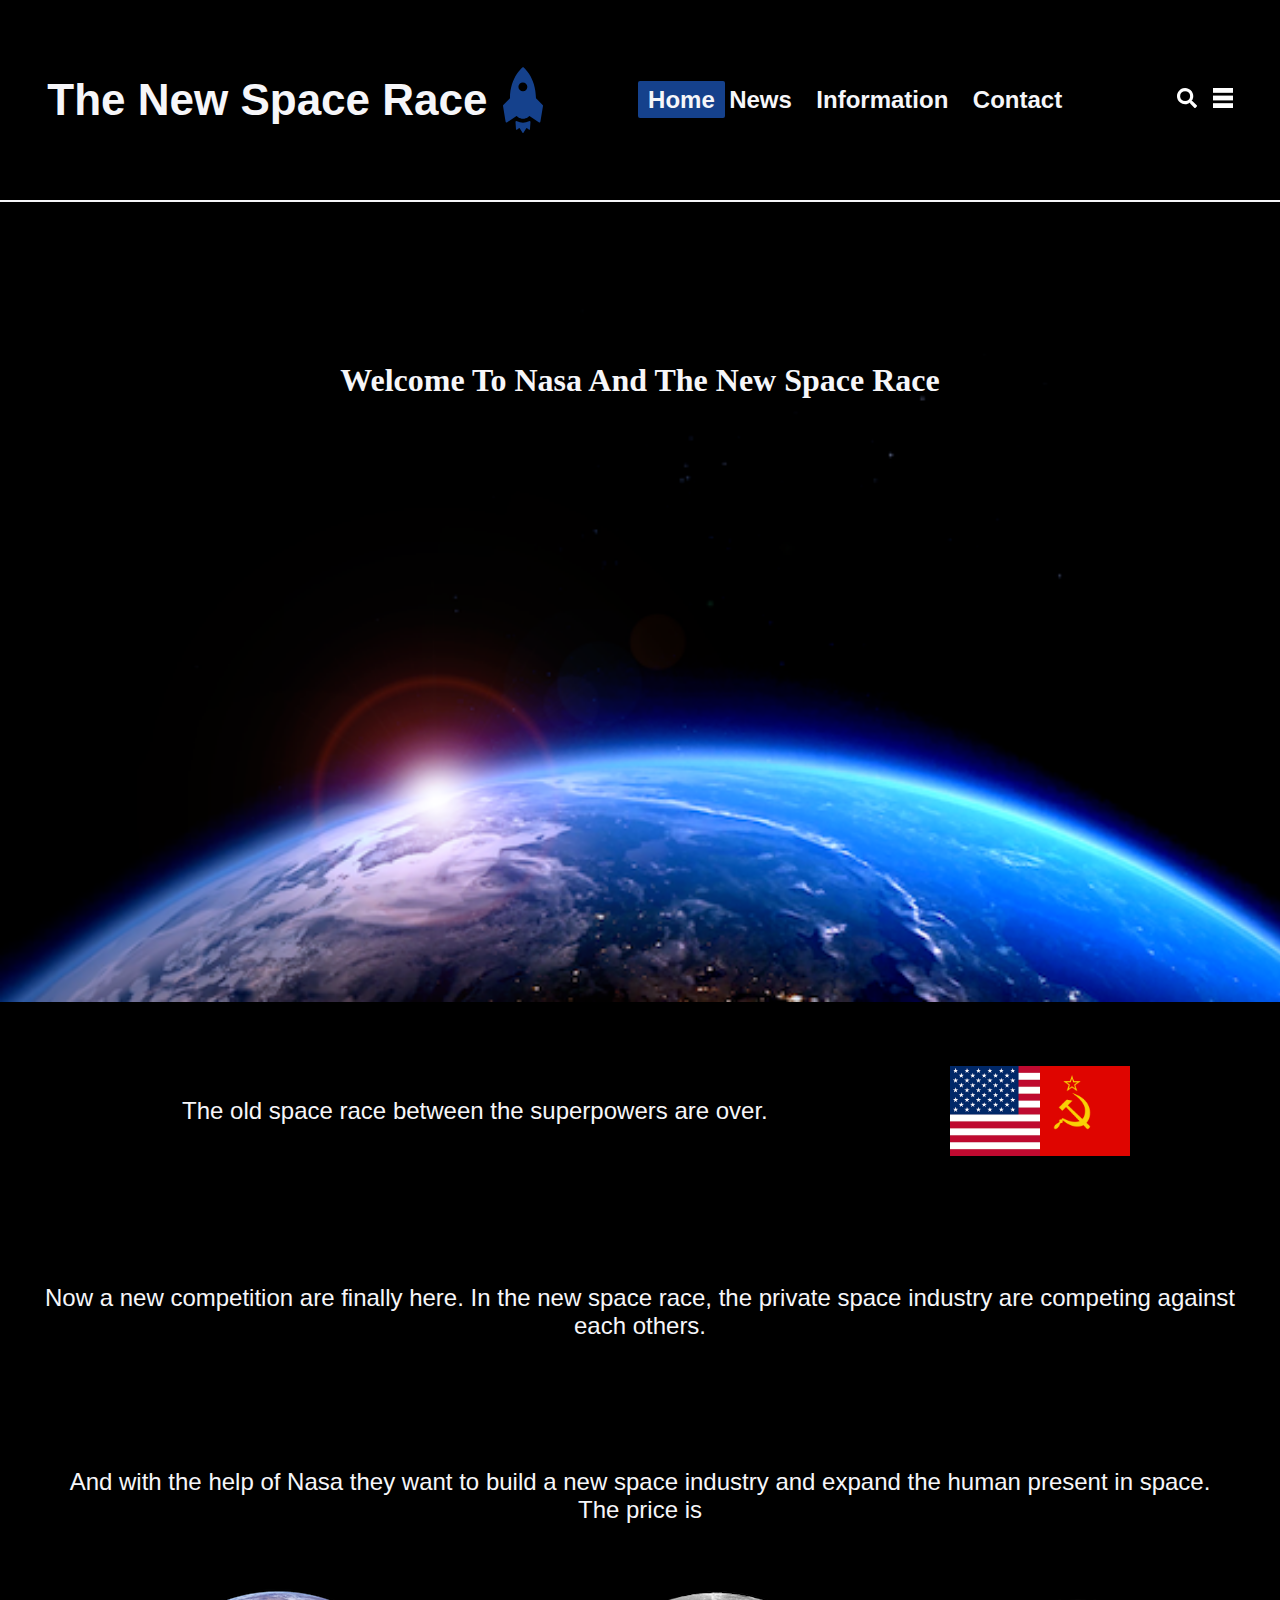
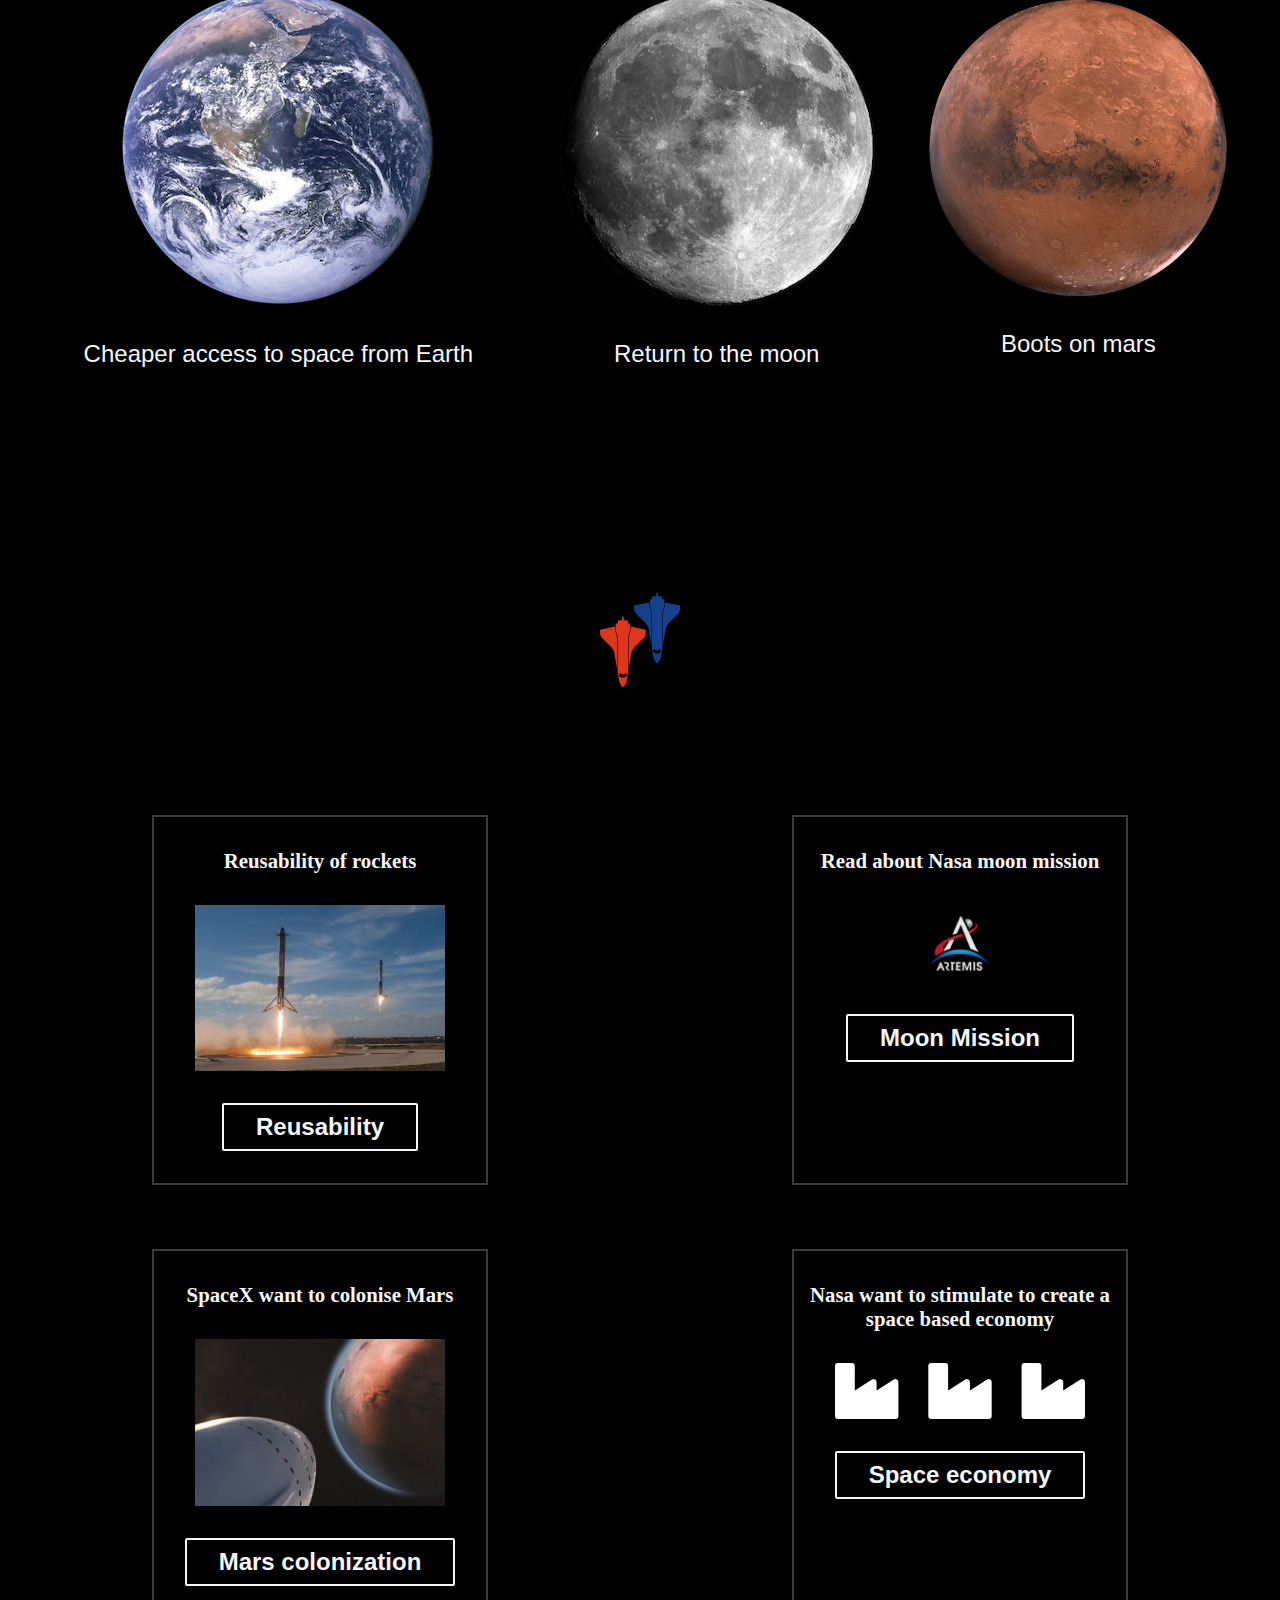
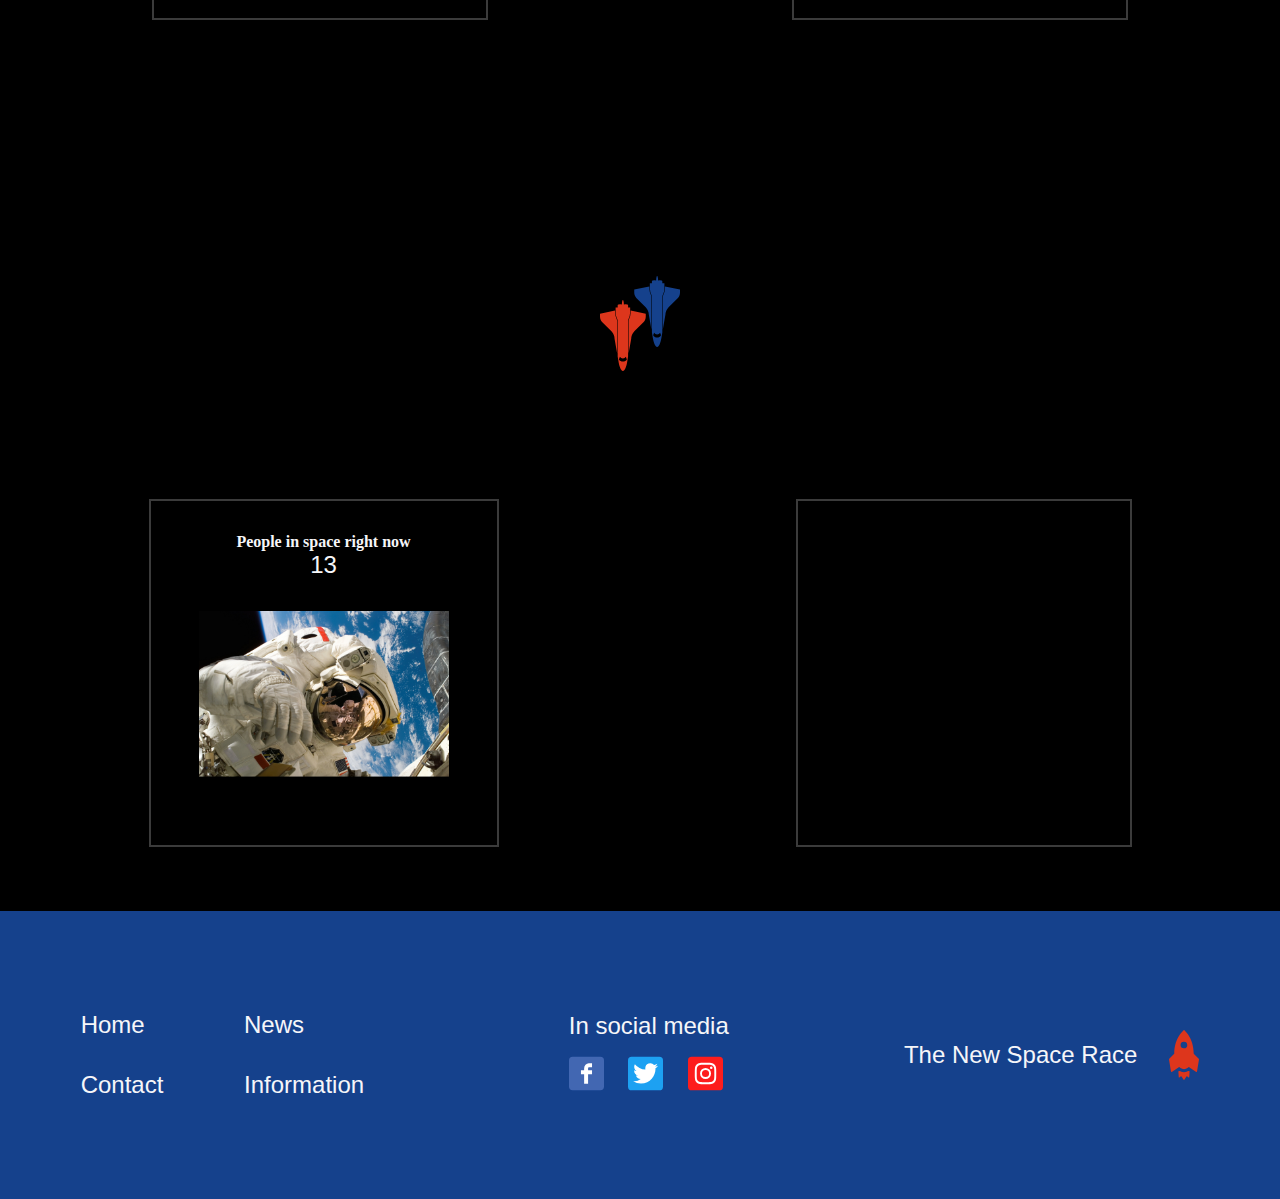
==== index.html @ 61a84a4c "First commit" ====
<!DOCTYPE html>
<html lang="en" id="indexPage-html">
<head>
  <meta charset="UTF-8">
  <meta http-equiv="X-UA-Compatible" content="IE=7">
  <meta name="viewport" content="width=device-width, initial-scale=1.0">
  <meta name="description" content="Nasa the new space race micro site homepage. Information about private space industry
  and Nasa space plans for the moon, mars and the exploration of jupiter, saturn and the rest of our solar system">
  <title>Nasa and the new space race home page, where you can explorer the home page</title>
  <link rel="stylesheet" href="styles/style.css">
</head>
  <body>
    <div class="body__pageWrapper">
      <header class="header__indexPage flexOnContainer">
        <section class="header__logoContainer">
          <a href="index.html" class="logoFontStyle">The New Space Race</a>
          <img src="assets/logo-rocket-blue.svg" alt="The New Space Race rocket ship logo">
        </section>
        <nav>
          <a href="index.html">Home</a>
          <a href="news.html">News</a>
          <a href="information.html">Information</a>
          <a href="contact-us.html">Contact</a>
        </nav>
        <section class="headerSearchContainer">
          <img src="/assets/search-glass-white.svg" class="searchContainer__image"
            alt="Search glass symbol showing where you can search on page"><input type="checkbox"
            class="searchContainer__checkbox"><img src="/assets/menu-icon-white.svg"
            alt="Hamburger menu icon to press down to search">
        </section>
      </header>
      <main>
        <section class="main__nasaIntroductionContainer">
          <h1>Welcome To Nasa And The New Space Race</h1>
        </section>
        <section class="main__textInformationContainer">
          <div> 
            <p>The old space race between the superpowers are over.</p>
            <img class="superPowers--flag" src="assets/super-powers.png" alt="Flags of Usa and Soviet union">
          </div>
          <p class="main__textInformationContainer--secondParagraph">Now a new competition are finally here. In the new space race, the private space
          industry are competing against each others.</p>
          <p>And with the help of Nasa they want to build a new space industry and expand the
          human present in space.</p>
          <p class="main__textInformationContainer--thirdParagraph">The price is</p>
          <div class="main__textInformationContainer--planetImagesContainer">
            <div class="flexColumn"> 
              <img src="assets/earth.png" alt="Earth from space">
              <p>Cheaper access to space from Earth</p>
            </div>
            <div class="flexColumn">
              <img src="assets/moon.png" alt="Moon from space">
              <p>Return to the moon</p>
            </div>
            <div class="flexColumn">
              <img src="assets/mars.png" alt="Mars from space">
              <p>Boots on mars</p>
            </div>
          </div>
        </section>
        <section class="main__pageLinksContainer">
          <img class="spaceRocketShip" src="/assets/rocket-ships.svg" alt="Two rocket ships with the shape of the space shuttle, one in red and one in blue">
          <section> 
            <section class="main__pageLinksContainer--linkFlexContainer"> 
              <div>
                <h2>Reusability of rockets</h2>
                <img src="/assets/reusability.jpg" alt="Two spaceX rockets landing on the ground after being used for a rocket launch">
                <a href="information.html">Reusability</a>
              </div>
              <div>
                <h2>Read about Nasa moon mission</h2>
                <img src="/assets/artemis-logo.png" alt="Artemis logo from nasa">
                <a href="information.html">Moon Mission</a>
              </div>
            </section>
            <section class="main__pageLinksContainer--linkFlexContainer"> 
              <div>
                <h2>SpaceX want to colonise Mars</h2>
                <img src="/assets/mars-mission.jpg" alt="SpaceX starship right before entering mars">
                <a href="information.html">Mars colonization</a>
              </div>
              <div>
                <h3>Nasa want to stimulate to create a space based economy</h3>
                <img src="/assets/space-economy.svg" alt="Outline of a factory icon in white">
                <a href="information.html">Space economy</a>
              </div>
            </section>
          </section>
        </section>
        <section class="main__peopleInSpaceAndAstronomyImageContainer">
          <img class="spaceRocketShip" src="assets/rocket-ships.svg" alt="Two rocket ships with the shape of the space shuttle, one in red and one in blue">
          <section class="main__peopleInSpaceAndAstronomyImageContainer--flexContainer">
            <div>
              <h4>People in space right now</h4>
              <p>13</p>
              <img src="assets/astronaut-in-space.png" alt="Astronaut floating in space outside spaceship">
            </div>
            <div class="astronomyImageContainer">
            </div>
          </section>
        </section>
      </main>
      <footer>
        <section class="footerPageNavigationContainer" id="footerPageNavigationContainerMobileStyling"> 
          <a href="index.html" class="flexOneColumn">Home</a>
          <a href="news.html" class="flexOneColumn">News</a>
          <a href="contact-us.html" class="flexOneColumn paddingTop">Contact</a>
          <a href="information.html" class="flexOneColumn paddingTop">Information</a>
        </section>
        <section class="footerSocialMediaContainer" id="footerSocialMediaMobileStyling">
          <h4>In social media</h4>
          <div>
            <a href="https://www.facebook.com/"><img src="/assets/facebook-symbol.svg" alt="The facebook social media logo"></a>
            <a href="https://twitter.com/"><img src="/assets/twitter-symbol.svg" alt="The twitter social media logo"></a>
            <a href="https://www.instagram.com/"><img src="/assets/instagram-symbol.svg" alt="The instagram social media logo"></a>
          </div>
        </section>
        <section class="footerLogoContainer" id="footerLogoMobileStyling">
          <h4 class="footerLogoContainer__heading logoFontStyle"><a href="index.html">The New Space Race</a></h4>
          <img class="footer--logoImageSize" src="assets/logo-rocket-red.svg" alt="The New Space Race rocket ship logo">
        </section>
      </footer>
    </div>
    <script src="/scripts/index.js"></script>
  </body>
</html>
---- styles/style.css ----
/*By Alexander Hardeland
 *
 * Project Exam first Year*/
* {
  border: 0;
  margin: 0;
  padding: 0;
}

:root {
  font-size: 16px;
  --lightGray: #ADADAD;
  --header-border-color: #707070;
  --black: #000;
  --red: #DD361C;
  --white: #f6f6f9;
  --blue: #15418C;
  --fontSizeLogo--footer: 1.5rem;
  --fontSizeLogo--header: 2.75rem; 
  --marginValue05rem: 0.5rem; 
  --marginValue1em: 1rem; 
  --marginValue2em: 2rem;  
  --marginValue4rem: 4rem; 
  --headerHeight: 12.5rem;
  --footerHeight: 18rem;
}

#indexPage-html, #newsPage-html .body__pageWrapper, #informationPage-html .body__pageWrapper {
  background-color: var(--black);
}

html, body  {
  background-color: #F4F6F9;
  font-family: 'Source Sans Pro', 'Arial', sans-serif;
}

h1, h2, h3, h4, legend, label, .formErrorMessage, ::placeholder, .formSubmitHeading {
  font-family: 'Merriweather', 'Georgia', serif; 
}

footer h4, .logoFontStyle {
  font-family: 'Helvetica', 'Impact', sans-serif;
}

#newsPage-html ul a {
  display: block;
  width: fit-content;
  text-decoration: underline;
  font-size: var(--marginValue1em);
}

#newsPage-html h2 {
  margin-bottom: var(--marginValue2em);
}

#newsPage-html p {
  margin-bottom: 1.5rem;
}

#newsPage-html .linkSection p {
  margin-top: var(--marginValue2em);
  font-size: 1.3rem;
}

.logoFontStyle {
  font-size: var(--fontSizeLogo--header);
  font-weight: 700;
  color: var(--white);
  margin-right: var(--marginValue1em);
}

.whiteTextColor {
  color: var(--white);
}

h1 {
  font-size: var(--marginValue2em);
}

#contactUsPage-html h1, #contactUsPage-html h2, #contactUsPage-html label {
  color: var(--black);
}

h2, h3 {
  font-weight: 600;
  font-size: 1.3rem;
}

.footerLogoContainer__heading > a, p, legend, label, .newsletterForm__section--container h4,
.footerPageNavigationContainer > a, .footerLogoContainer__heading, .footerSocialMediaContainer h4 {
  font-weight: 300;
}

h1, h2, h3, h4, h5, li, #newsPage-html p, label {
  color: var(--white);
}

#newsPage-html h1 {
  margin-bottom: var(--marginValue2em);
}

.footer--logoImageSize {
  max-width: 30px;
}

header {
  align-items: center;
  background-color: var(--red);
  min-height: var(--headerHeight);
  width: 100%;
}

.header__logoContainer h1, .header__logoContainer img {
  display: inline-block;
}

.header__logoContainer img {
  max-width: 40px;
}

.headerSearchContainer img {
  max-width: 20px;
}

.searchContainer__image {
  margin-right: var(--marginValue1em);
}

.searchContainer__checkbox {
  border: 0;
  display: none;
}

.header__indexPage {
  background-color: var(--black);
  border-bottom: solid var(--white) 2px;
}

#indexPage-html main {
  max-width: 100%;
  box-shadow: none;
  border-radius: 0;
  margin: 0;
  padding: 0;
}

.main__nasaIntroductionContainer {
  background-color: black;
  background-image: url(/assets/home-page-background-image.png);
  background-repeat: no-repeat;
  background-size: cover;
  min-height: 800px;
}

.main__textInformationContainer {
  background-color: var(--black);
  padding: 4rem 0 4rem 0;
}

.main__textInformationContainer div {
  align-items: center;
  display: flex;
  justify-content: space-evenly;
}

#indexPage-html .main__pageLinksContainer {
  padding-bottom: var(--marginValue4rem);
}

#indexPage-html .spaceRocketShip, #indexPage-html .main__peopleInSpaceAndAstronomyImageContainer .spaceRocketShip {
  display: block;
  margin: 0 auto;
  padding: 8rem 0 8rem 0; 
  max-width: 80px;
}

#indexPage-html .main__pageLinksContainer--linkFlexContainer img {
  padding: var(--marginValue2em) 0;
  margin: 0 auto;
  max-width: 250px;
}

#indexPage-html .main__peopleInSpaceAndAstronomyImageContainer img {
  padding: var(--marginValue2em);
  max-width: 250px;
}

#indexPage-html h1 {
  color: var(--white);
  margin: 10rem auto;
  text-align: center;
}

#indexPage-html p {
  font-size: 1.5rem;
  color: var(--white);
  text-align: center;
  padding: 0 2rem;
}

#indexPage-html .main__textInformationContainer--secondParagraph {
  margin: 8rem 0;
}

.main__textInformationContainer--thirdParagraph {
  margin-bottom: var(--marginValue4rem);
}

#indexPage-html .main__textInformationContainer--planetImagesContainer div {
  margin-bottom: var(--marginValue2em);
}

#indexPage-html .main__textInformationContainer--planetImagesContainer p {
  padding-top: var(--marginValue2em);
}

#indexPage-html .main__pageLinksContainer, #indexPage-html .main__peopleInSpaceAndAstronomyImageContainer {
  background-color: var(--black);
}

.main__pageLinksContainer--linkFlexContainer a {
  display: block;
  margin: 0 auto;
  padding: 0.5rem 2rem;
  border: solid var(--white) 2px;
  border-radius: 2px;
} 

.main__pageLinksContainer--linkFlexContainer, .main__peopleInSpaceAndAstronomyImageContainer--flexContainer {
  min-height: fit-content;
}

.main__pageLinksContainer div, .main__peopleInSpaceAndAstronomyImageContainer--flexContainer div {
  flex-basis: 300px;
  border: solid #3b3b3b 2px;
  padding: var(--marginValue2em) var(--marginValue1em);
  text-align: center;
} 

.main__spaceCompanyInformationContainer {
  max-width: 1800px;
  margin: 0 auto;
  gap: 70px;
}

.main__spaceCompanyInformationContainer--spaceCompany {
  flex: 1 500px;
}

#newsPage-html main {
  max-width: 95%;
}

#informationPage-html header {
  background-color: var(--black);
}

nav a {
  padding-right: 20px;
  font-size: 1.5rem;
}

main {
  background-color: #fff;
  border-radius: 2px;
  box-shadow: rgba(33, 33, 52, 0.1) 0px 1px 4px;
  max-width: 70%;
  margin: 4rem auto;
  padding: 2rem 2rem;
}

main .alignCenter--mediaQuery, .contactUsPage__mainSectionContainer p {
  margin-top: var(--marginValue05rem);
}

article {
  margin:var(--marginValue1em) 0 var(--marginValue4rem) 0;
}

.main__newsLetterSection > div > img {
  margin-left: var(--marginValue2em);
}

.main__goToTopOfPageSection p {
  margin-bottom: var(--marginValue2em);
}

.centerPageContent {
  width: 100%;
  max-width: 1300px;
  margin: var(--marginValue4rem) auto;
}

.main__goToTopOfPageSection div {
  margin-top: var(--marginValue2em);
}

.main__messageFormContainer--inputFields div, .newsletterForm__section--container div {
  margin-bottom: var(--marginValue2em);
}

#newsPage-html main, #informationPage-html main {
  background-color: var(--black);
  margin: var(--marginValue4rem) auto;
  padding: 0;
}

.main__articleNasaArtemisProgramContainer, .main__articlePuttingPeopleOnMarsContainer, .main__articleSpaceBasedEconomyContainer,
.main__articleRocketReusabilityContainer, .main__spaceCompanyInformationContainer--spaceCompany {
  border-radius: 2px;
  border: solid #3b3b3b 2px;
  box-sizing: border-box;
  padding: 30px;
}

.main__articleNasaArtemisProgramContainer p, .main__articleNasaArtemisProgramContainer h3, .main__articleNasaArtemisProgramContainer blockquote {
  margin-bottom: var(--marginValue1);
}

.main__articleNasaArtemisProgramContainer blockquote {
  margin: var(--marginValue4rem) 0 var(--marginValue4rem);
}

.main__articleNasaArtemisProgramContainer--supportProgramsContainer img {
  max-width: 200px;
}

.main__articlePuttingPeopleOnMarsContainer img {
  max-width: 300px;
  display: block;
  margin: var(--marginValue4rem) auto;
}

.main__articleSpaceBasedEconomyContainer img {
  max-width: 250px;
}

.main__articleRocketReusabilityContainer img {
  max-width: 250px;
  margin: 0 auto;
  display: block;
}

.main__articleRocketReusabilityContainer {
  margin-bottom: var(--marginValue4rem);
}

.main__articleSpaceBasedEconomyContainer ul {
  display: inline-block;
} 

#informationPage-html p {
  margin: var(--marginValue1em) 0;
}

.main__articleNasaArtemisProgramContainer--supportProgramsContainer h5 {
  margin-bottom: var(--marginValue2em);
}

.artemis-phase1-image {
  max-width: 250px;
  float: right;
}

.main__articleNasaArtemisProgramContainer h3 {
  margin-bottom: var(--marginValue2em);
}

#informationPage-html h3, #informationPage-html h4, #informationPage-html p, #informationPage-html blockquote {
  color: var(--white);
}

a {
  font-size: 1.5rem;
  font-weight: 700;
  text-decoration: none;
  color: var(--white);
}

button, a {
  cursor: pointer;
}

main a:hover, main button:hover, #informationPage-html main a:hover {
  background-color: gray;
  border: 0;
}

.button {
  border-radius: 2px;
  background-color: var(--black);
  color: var(--white);
  font-weight: 700;
  font-size: var(--marginValue1em);
  padding: 1rem 2rem;
}

.topOfPageButton {
  padding: 0.5rem 1.75rem;
}

.homePageButton {
  padding: 0.5rem 3rem;
}

.sendMessageButton, .newsLetterFormButton {
  width: 300px;
}

#informationPage-html main a {
  border: solid var(--white) 2px;
  font-size: var(--marginValue1em);
  box-sizing: border-box;
  padding: 10px;
}

nav a:hover {
  text-decoration: underline;
}

nav a:active {
  color: var(--lightGray);
  text-decoration: none;
}

/*Class for when on a page link*/
.activeLink {
  background-color: var(--blue);
  border-radius: 2px;
  padding: 5px 10px 5px 10px;
}

legend {
  margin: var(--marginValue1em) 0 var(--marginValue2em) 0;
  width: max(300px, 100%);
}

.paddingTop {
  padding-top: var(--marginValue2em);
}

.paddingRight {
  padding-right: 16px;
}

label {
  font-size: 1.3rem;
}

input {
  border: solid var(--lightGray) 1px;
  border-radius: 2px;
  height: 50px;
  outline: 0;
}

input, #newsletterEmail {
  width: min(400px, 100%);
}

input:hover, textarea:hover {
  border: solid var(--black) 2px;
}

textarea {
  border: solid var(--lightGray) 1px;
  border-radius: 2px;
  width: min(800px, 100%);
  outline: 0;
}

textarea, input {
  display: block;
}

span {
  display: none;
}

/*form input errors*/
.formErrorMessage {
  color: var(--red);
  display: inline;
  font-size: 0.6rem;
}

.exclamationImage {
  padding: 10px 10px 0 0;
}

::placeholder {
  font-size: 0.8rem;
  font-style: italic; 
}

.formValidatedContainer, .newsletterFormValidatedContainer {
  background-color: #386641;
}

.formSubmitText {
  color: var(--white);
}

footer {
  align-content: center;
  background-color: var(--blue);
  min-height: var(--footerHeight);
  width: 100%;
}

#newsPage-html footer {
  background-color: var(--blue);
}

@media (max-width: 1250px) {
  nav a {
    font-size: var(--marginValue1em);
  }  

  main .alignCenter--mediaQuery {
    text-align: center;
  }

  .header__logoContainer a {
    font-size: var(--fontSizeLogo--footer);
  }

  .header__logoContainer img {
    max-width: 35px;
  }

  .headerSearchContainer img {
    max-width: 10px;
  }

  .main__newsLetterInformationSection--calendarContainer {
    display: none;
  }

  .main__newsLetterInformationSection {
    margin-top: var(--marginValue1em);
  }

  .main__textInformationContainer div {
    flex-direction: column;
  }
}

@media (max-width: 1040px) {
  .superPowers--flag {
    display: none;
  }

  footer {
    padding-top: var(--marginValue4rem);
  }

  .main__messageButtonContainer {
    text-align: center;
  }

  .headerSearchContainer {
    flex: none;
    position: relative;
    bottom: 80px;
  }

  .footerLogoContainer {
    flex: 100%;
    justify-content: center;
  }

  #footerSocialMediaMobileStyling  h4 {
    text-align: left;
  }

  #footerLogoMobileStyling  {
    margin: 5rem auto var(--marginValue4rem) auto;
  }

  .contactUsPage__mainSectionContainer {
    text-align: center;
  }

  .newsletterForm__section--container {
    justify-content: center;
  }

  .sendMessageButton {
    padding: 1.5rem 1rem;
  }

  .newsLetterFormButton {
    display: block;
    padding: 1.5rem 1rem;
    margin: 0 auto;
    width: 250px;
  }

  .contactUsPage__mainSectionContainer {
    margin-top: var(--marginValue2em);
  }

  .main__newsLetterInformationSection--calendarContainer  {
    align-self: center;
  }

  .contactUsPage__mainSectionContainer > .main__newsLetterSection, .main__articleNasaArtemisProgramContainer--supportProgramsContainer {
    align-items: center;
  }

  .main__newsLetterInformationSection--calendarContainer, .main__goToTopOfPageSection {
    margin-top: var(--marginValue4rem);
  }

  #newsletterEmailId {
    width: 250px;
  }

  .main__goToTopOfPageSection .topOfPageButton {
    padding: 0.5rem 3.5rem;
  }

  .main__goToTopOfPageSection .homePageButton {
    padding: 0.5rem 4rem;
  }

  .main__newsLetter--formAndButtonContainer, .main__articleNasaArtemisProgramContainer--supportProgramsContainer {
    flex-direction: column;
  }

  [for=newsletterEmailId], .newsletterForm__section--container {
    display: flex;
  }
}
@media (max-width: 700px) {
  .main__articleSpaceBasedEconomyContainer--flexContainer div {
    align-self: baseline;
  }

  h1 {
    font-size: var(--marginValue1rem);
    max-width: 300px;
  }

  h2, h3 {
    font-size: 0.8rem;
  }

  label {
    font-size: 0.8rem;
  }

  #indexPage-html h2, #indexPage-html h4, #indexPage-html h3 {
    font-size: var(--marginValue05rem);
  }

  #indexPage-html .spaceRocketShip, #indexPage-html .main__peopleInSpaceAndAstronomyImageContainer .spaceRocketShip {
    max-width: 50px;
  }

  #indexPage-html .main__pageLinksContainer--linkFlexContainer img, #indexPage-html .main__peopleInSpaceAndAstronomyImageContainer img {
    max-width: 130px;
  }

  .main__pageLinksContainer div, #indexPage-html .main__pageLinksContainer--linkFlexContainer {
    margin: 0;
  }

  #indexPage-html .main__peopleInSpaceAndAstronomyImageContainer--flexContainer, .main__articleSpaceBasedEconomyContainer--flexContainer,
  #indexPage-html .main__pageLinksContainer--linkFlexContainer, header, #footerPageNavigationContainerMobileStyling {
    flex-direction: column;
  }

  #indexPage-html .spaceRocketShip, #indexPage-html .main__peopleInSpaceAndAstronomyImageContainer .spaceRocketShip {
    max-width: 50px;
    padding: var(--marginValue2em) 0 var(--marginValue2em);
  }

  #indexPage-html .main__pageLinksContainer--linkFlexContainer, #indexPage-html .main__pageLinksContainer {
    padding-bottom: 0;
  }

  .main__pageLinksContainer--linkFlexContainer div, .main__peopleInSpaceAndAstronomyImageContainer div {
    border: 0;
  }

  .main__pageLinksContainer--linkFlexContainer h3 {
    font-size: var(--marginValue1em);
  }

  .main__pageLinksContainer--linkFlexContainer a {
    font-size: var(--marginValue05rem);
  }

  .main__nasaIntroductionContainer {
    min-height: 500px;
  }

  #indexPage-html p {
    font-size: var(--marginValue1rem);
    display: block;
  }

  .header__logoContainer img {
    max-width: 30px;
  }

  nav {
    align-self: center;
  }

  nav a {
    font-size: var(--marginValue1em);
    padding-right: 10px;
  }  

  main {
    margin: var(--marginValue2em) auto;
    width: 100%;
    box-shadow: none;
  }

  .main__messageFormContainer--inputFields input, .main__messageFormContainer--inputFields textarea {
    width: 100%;
  }

  #messageForm h2 {
   text-align: center; 
  }

  .contactUsPage__mainSectionContainer .main__newsLetterSection {
    margin-bottom: var(--marginValue2em);
  }

  input, textarea {
    width: 250px;
  }

  footer {
    padding-top: 0;
  }

  .footerLogoContainer, .footerPageNavigationContainer, .footerSocialMediaContainer {
    width: 60%;
    text-align: center;
  }

  .main__messageFormContainer--inputFields {
    align-items: center;
  }

  #footerPageNavigationContainerMobileStyling a {
    font-size: var(--marginValue1em);
    padding-top: var(--marginValue2em);
  }
  
  #footerSocialMediaMobileStyling h4 {
    text-align: center;
    font-size: var(--marginValue1em);
  }

  #footerPageNavigationContainerMobileStyling {
    align-content: center;
    margin-bottom: var(--marginValue4rem);
  }

  .footerLogoContainer {
    margin: var(--marginValue2em) auto;
  }

  #indexPage-html .main__textInformationContainer--secondParagraph {
    margin: var(--marginValue2em) 0 0 0;
  }

  .footerLogoContainer img, .headerSearchContainer, #indexPage-html .main__textInformationContainer--thirdParagraph,
  #indexPage-html .main__textInformationContainer--planetImagesContainer, #informationPage-html .main__articleNasaArtemisProgramContainer--supportProgramsContainer,
  #informationPage-html img, #informationPage-html .main__articleNasaArtemisProgramContainer h3 {
    display: none;
  }

  #footerSocialMediaMobileStyling img {
    width: 25px;
    height: 25px;
  }

  .contactUsPage__mainSectionContainer {
    margin-top: var(--marginValue2em);
  }

  #footerLogoMobileStyling h4 {
    font-size: var(--marginValue1em);
    margin: 0 auto;
  }

  .sendMessageButton {
    width: 250px;
  }

  .main__newsLetterSection > div > img {
    margin-top: var(--marginValue2em);
    margin-left: 1rem;
  }
}
@media (max-width: 360px) {
  .header__logoContainer a {
    font-size: var(--marginValue1em);
  }

  nav {
    display: flex;
  }

  nav a {
    font-size: 0.7rem;
    padding-bottom: 10px;
  }

  html, body {
    background-color: white;
  }

  main {
    margin: 0 auto;
  }

  #messageForm h2 {
    text-align: left;
    font-size: 1.5rem;
    margin-bottom: var(--marginValue1em);
  }

  h3 {
    font-size: var(--marginValue1em);
  }

  label {
    font-size: 0.7rem;
  }

  legend, p, .contactUsPage__mainSectionContainer .main__newsLetterSection, #footerSocialMediaMobileStyling, 
  #footerPageNavigationContainerMobileStyling, .header__logoContainer img {
    display: none;
  }

  #indexPage-html h2 {
    font-size: var(--marginValue05rem);
  }
}

.footerPageNavigationContainer, .footerPageNavigationContainer > a {
  height: fit-content;
}

.footerPageNavigationContainer > a {
  font-size: 1.5rem;
}

.footerLogoContainer__heading {
  display: inline-block;
  font-size: var(--fontSizeLogo--footer);
  margin-right: var(--marginValue2em);
}

.footerSocialMediaContainer h4 {
  color: var(--white);
  font-size: 1.5rem;
  margin-bottom: var(--marginValue1em);
}

.footerSocialMediaContainer img {
  padding-right: 20px;
  width: 35px;
  height: 35px;
}

footer, header, 
.footerPageNavigationContainer, .contactUsPage__mainSectionContainer, .header__logoContainer,
.main__newsLetterSection, .main__newsLetterInformationSection--calendarContainer div,
.main__newsLetter--formAndButtonContainer, .main__nasaIntroductionContainer, .main__pageLinksContainer--linkFlexContainer,
.main__peopleInSpaceAndAstronomyImageContainer--flexContainer, .spaceCompanyInformationContainer--sectionFlexContainer,
.main__spaceCompanyInformationContainer, .main__articleSpaceBasedEconomyContainer--flexContainer, .main__articleSpaceBasedEconomyContainer--flexContainer div,
.main__articleNasaArtemisProgramContainer div, .main__articleRocketReusabilityContainer div, .main__articlePuttingPeopleOnMarsContainer div,
.main__articleNasaArtemisProgramContainer div, .main__articleNasaArtemisProgramContainer--supportProgramsContainer,
.main__articleNasaArtemisProgramContainer--supportProgramsContainer div, .footerSocialMediaContainer, .footerLogoContainer,
.main__pageLinksContainer--linkFlexContainer div {
  display: flex;
}

footer, header, .footerPageNavigationContainer, .contactUsPage__mainSectionContainer,
.flexWrapOnContainer, .main__newsLetterInformationSection--calendarContainer div,
.main__newsLetter--formAndButtonContainer, .main__pageLinksContainer--linkFlexContainer,
.main__peopleInSpaceAndAstronomyImageContainer--flexContainer, .spaceCompanyInformationContainer--sectionFlexContainer,
.main__spaceCompanyInformationContainer, .main__articleSpaceBasedEconomyContainer--flexContainer, .main__articleNasaArtemisProgramContainer--supportProgramsContainer {
  flex-wrap: wrap;
}

header, .main__pageLinksContainer--linkFlexContainer, .main__peopleInSpaceAndAstronomyImageContainer--flexContainer,
.main__articleNasaArtemisProgramContainer--supportProgramsContainer, footer {
  justify-content: space-around;
}

.main__pageLinksContainer--linkFlexContainer, .main__peopleInSpaceAndAstronomyImageContainer {
  padding-bottom: var(--marginValue4rem);
}

.main__newsLetterInformationSection--calendarContainer div {
  max-width: 200px;
}

.main__newsLetterInformationSection--calendarContainer img, .main__newsLetterInformationSection--calendarContainer p {
  padding-bottom: 10px;
}

.main__newsLetter--formAndButtonContainer, .main__newsLetterInformationSection--calendarContainer div,
.spaceCompanyInformationContainer--sectionFlexContainer, .main__spaceCompanyInformationContainer, .main__articleSpaceBasedEconomyContainer--flexContainer {
  justify-content: space-between;
}

.main__articleSpaceBasedEconomyContainer--flexContainer {
  align-items: end;
}

.main__articleSpaceBasedEconomyContainer--flexContainer div, .main__articleSpaceBasedEconomyContainer--flexContainer img {
    margin-top: 50px;
  }

.main__newsLetterSection {
  gap: 5rem;
  margin-bottom: 7rem;
}

.header__logoContainer, .main__newsLetter--formAndButtonContainer, .footerLogoContainer, footer {
  align-items: center;
}

.contactUsPage__mainSectionContainer, .flexColumn, .main__articleNasaArtemisProgramContainer--supportProgramsContainer div,
.footerSocialMediaContainer, .main__pageLinksContainer--linkFlexContainer div {
  flex-direction: column;
}

.main__newsLetterSection {
  justify-content: center;
}

.footerPageNavigationContainer a {
  width: 50%;
}

.main__articleRocketReusabilityContainer div, .main__articleSpaceBasedEconomyContainer--flexContainer div,
.main__articlePuttingPeopleOnMarsContainer div, .main__articleNasaArtemisProgramContainer div {
  gap: 30px;
}
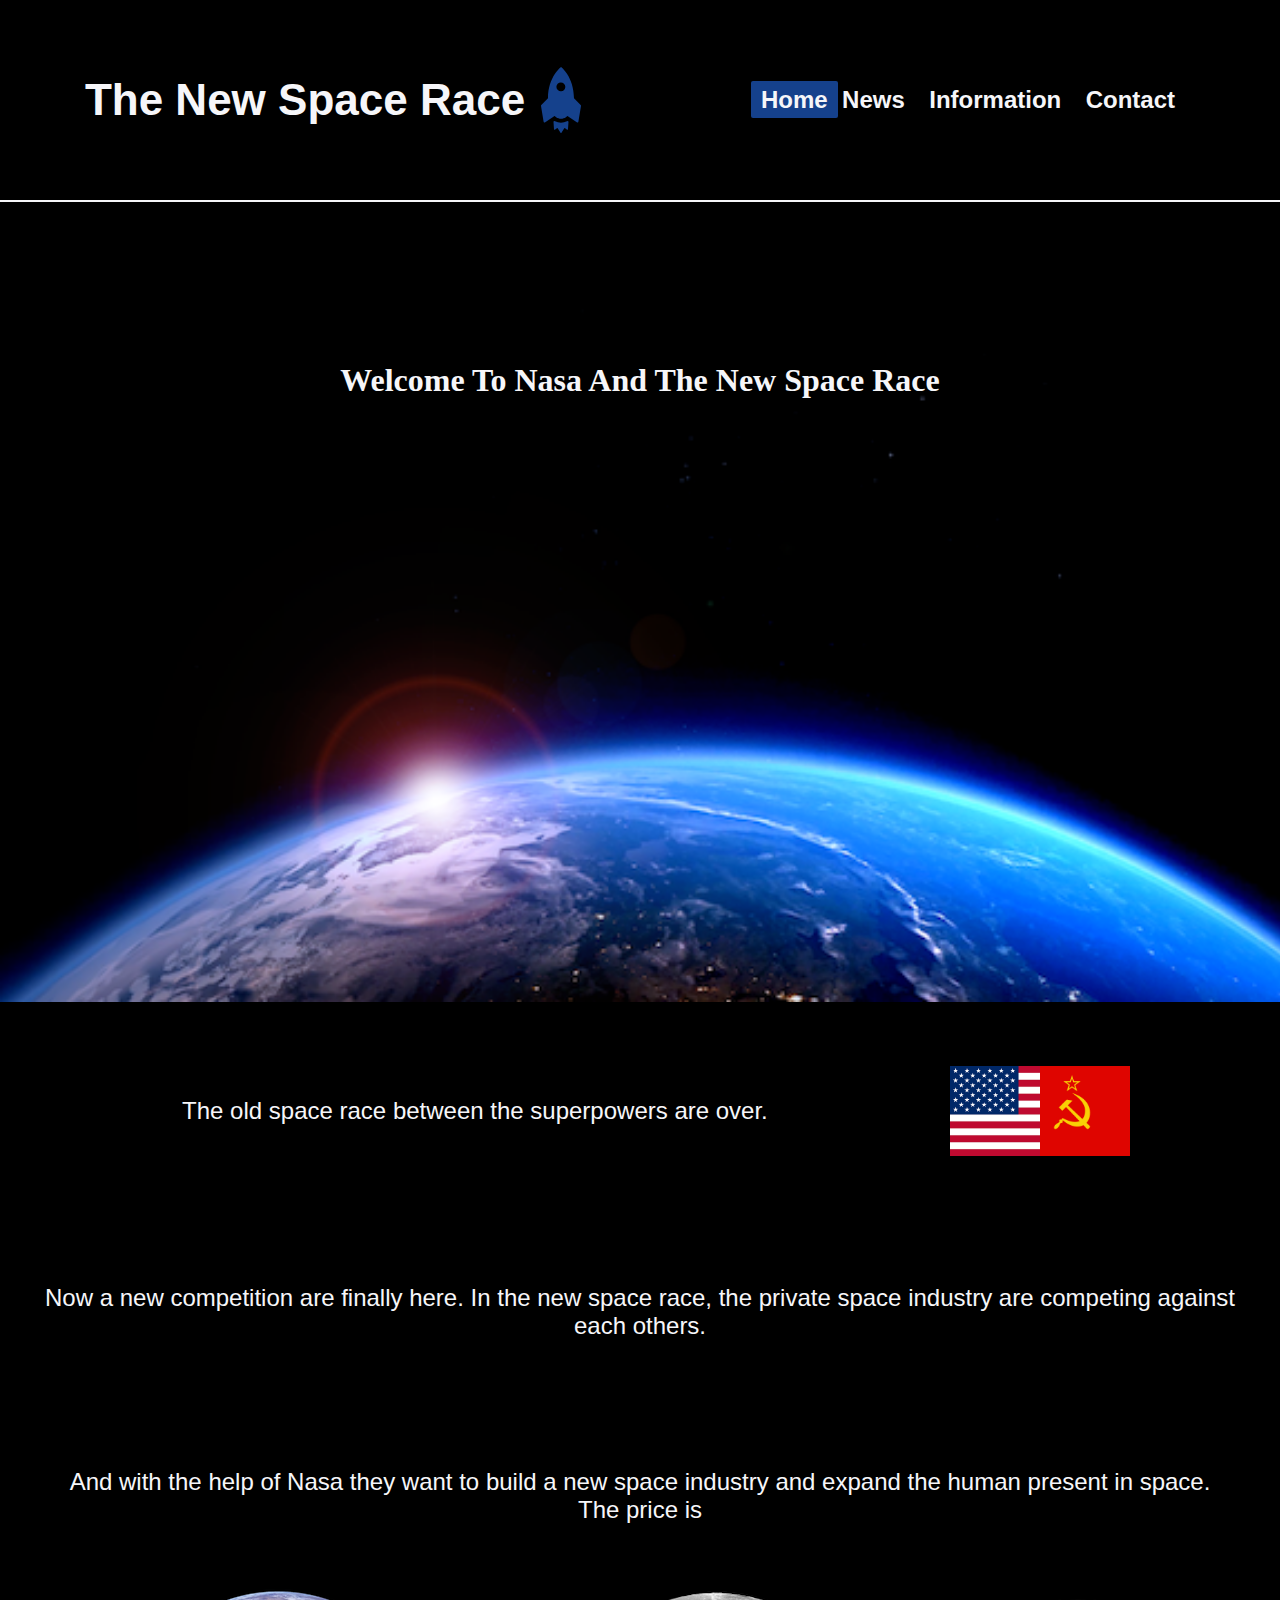
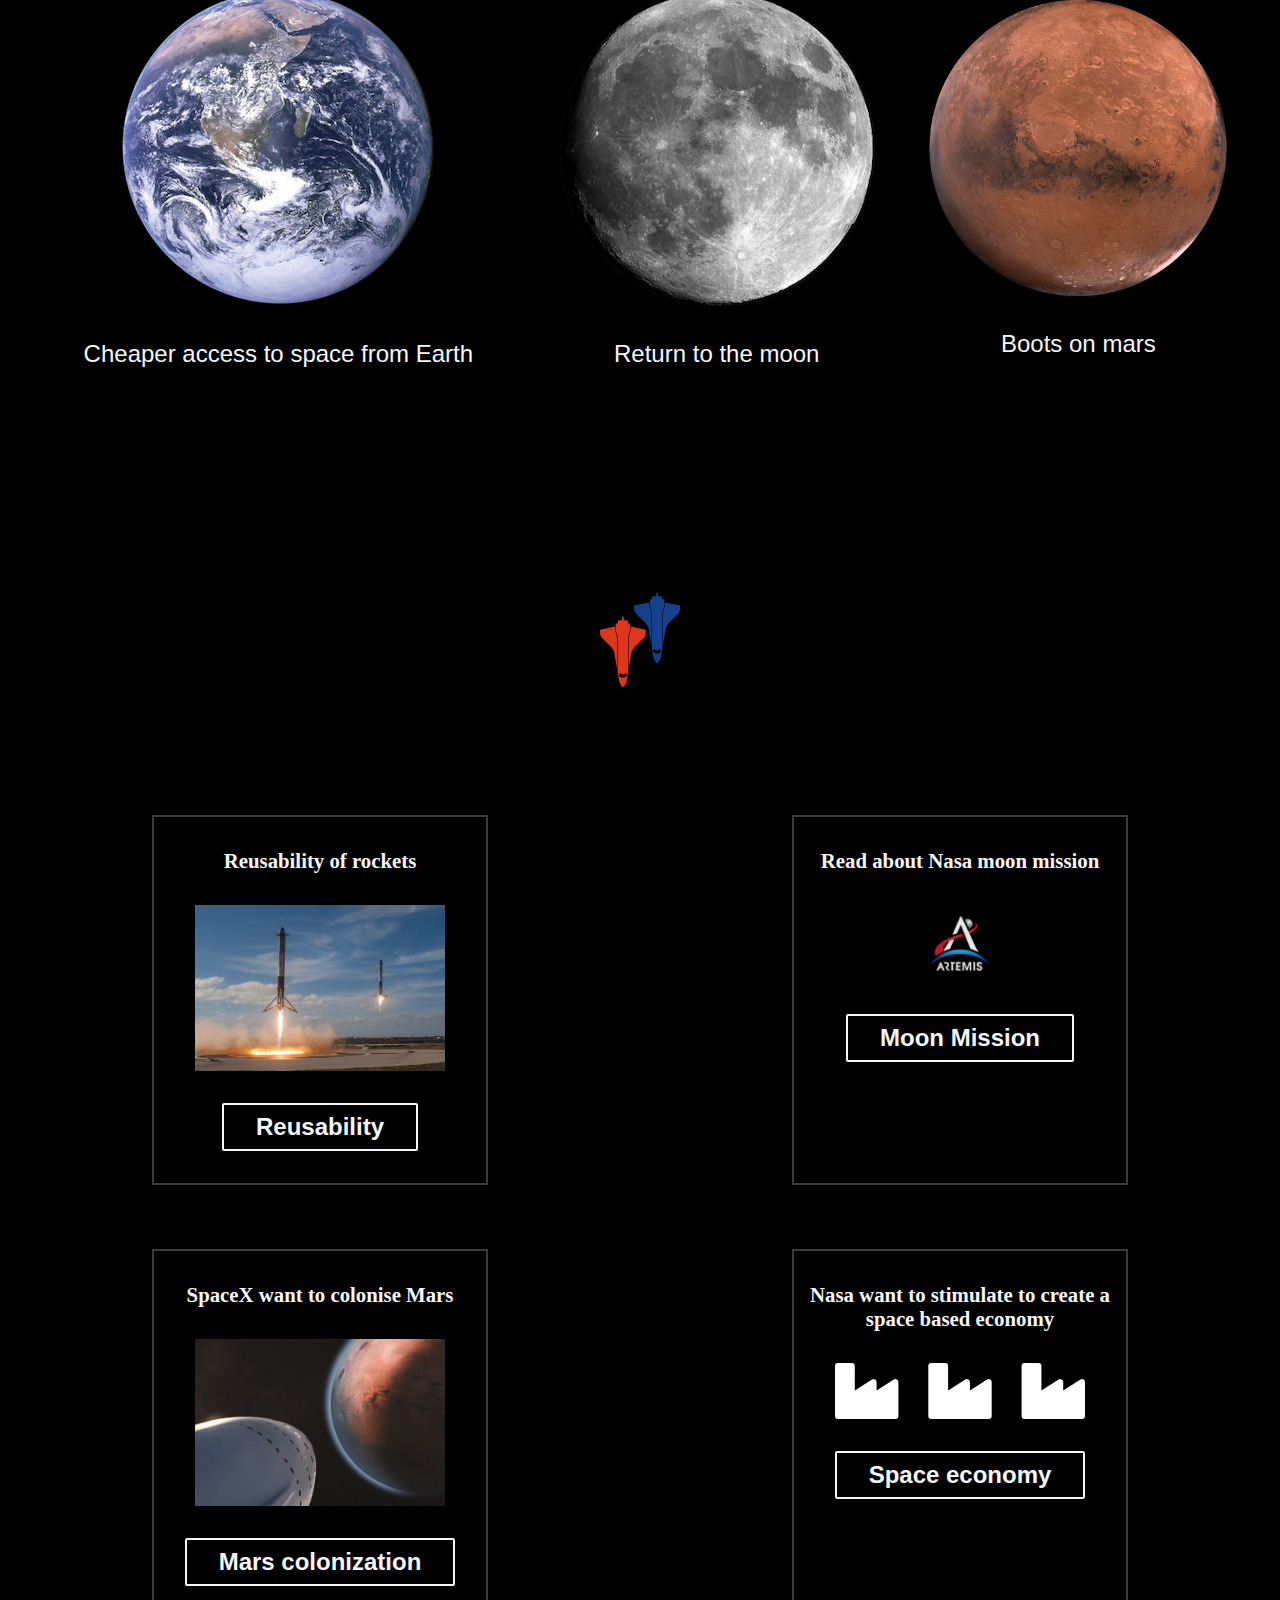
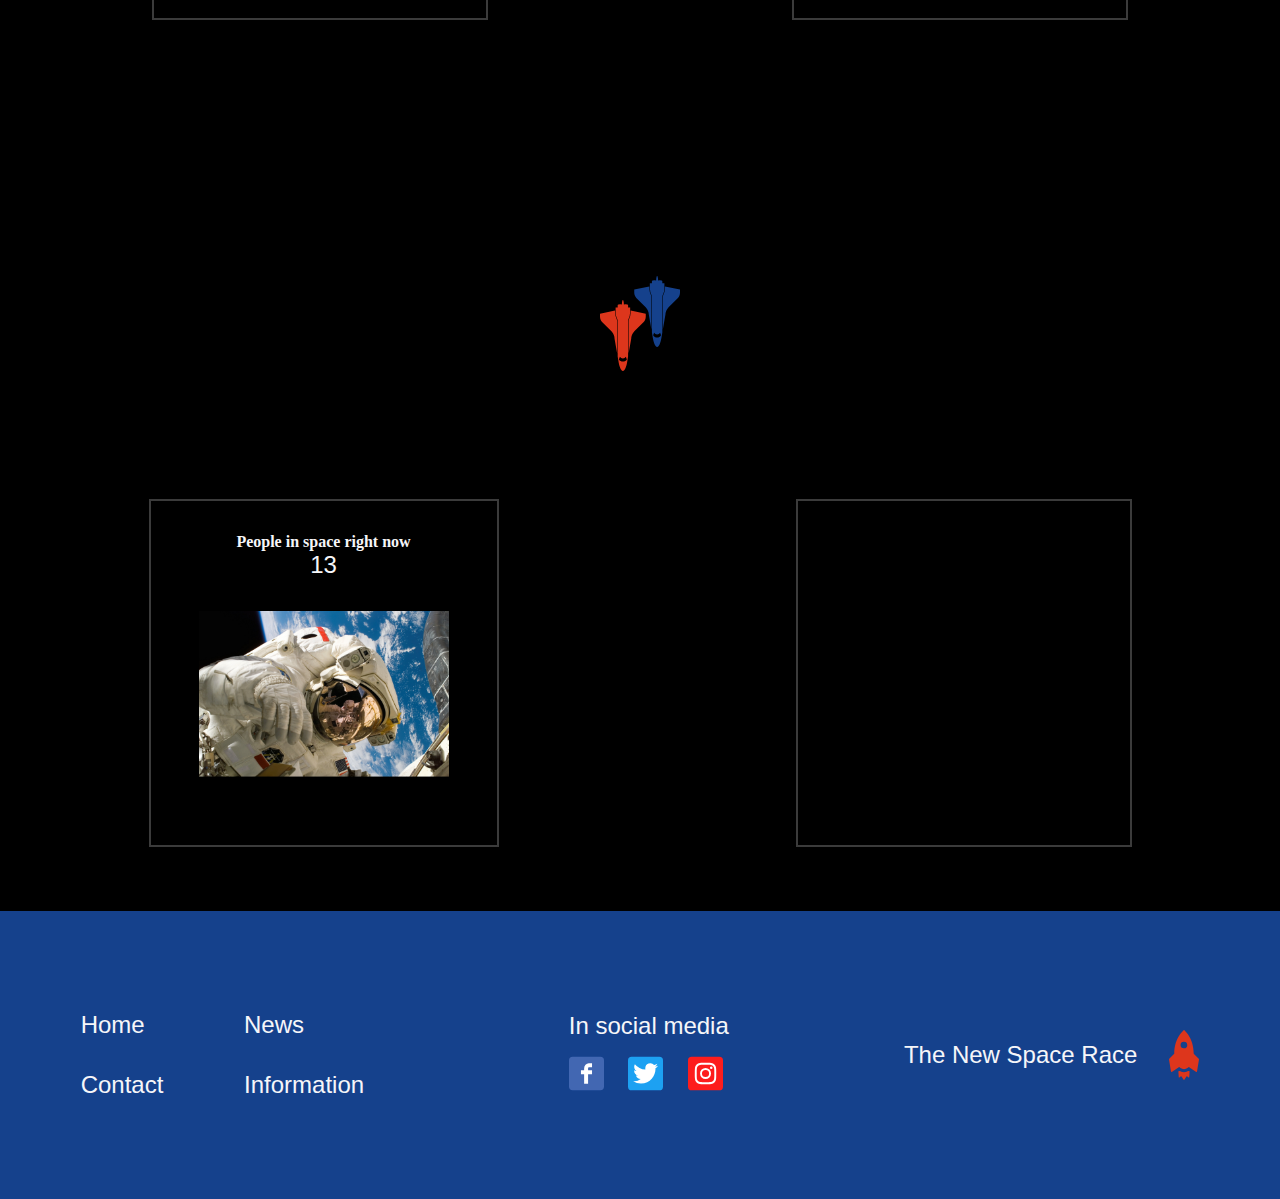
==== commit 27956c2b: "Fixed all of teachers feedback. Exept for validate form code" ====
--- a/index.html
+++ b/index.html
@@ -6,7 +6,7 @@
   <meta name="viewport" content="width=device-width, initial-scale=1.0">
   <meta name="description" content="Nasa the new space race micro site homepage. Information about private space industry
   and Nasa space plans for the moon, mars and the exploration of jupiter, saturn and the rest of our solar system">
-  <title>Nasa and the new space race home page, where you can explorer the home page</title>
+  <title>The new space race home page, where you can explorer the home page</title>
   <link rel="stylesheet" href="styles/style.css">
 </head>
   <body>
@@ -22,12 +22,6 @@
           <a href="information.html">Information</a>
           <a href="contact-us.html">Contact</a>
         </nav>
-        <section class="headerSearchContainer">
-          <img src="/assets/search-glass-white.svg" class="searchContainer__image"
-            alt="Search glass symbol showing where you can search on page"><input type="checkbox"
-            class="searchContainer__checkbox"><img src="/assets/menu-icon-white.svg"
-            alt="Hamburger menu icon to press down to search">
-        </section>
       </header>
       <main>
         <section class="main__nasaIntroductionContainer">
@@ -121,6 +115,7 @@
         </section>
       </footer>
     </div>
+    <script src="/scripts/functions.js"></script>
     <script src="/scripts/index.js"></script>
   </body>
 </html>
--- a/styles/style.css
+++ b/styles/style.css
@@ -95,6 +95,18 @@
   color: var(--white);
 }
 
+#informationPage-html h1 {
+  margin-bottom: 100px;
+}
+
+#informationPage-html h3, #informationPage-html h4, #informationPage-html p, blockquote {
+  color: var(--white);
+}
+
+#informationPage-html h3, #newsPage-html h2, #newsPage-html .linkSection p {
+  color: #FFFF00;
+}
+
 #newsPage-html h1 {
   margin-bottom: var(--marginValue2em);
 }
@@ -118,17 +130,8 @@
   max-width: 40px;
 }
 
-.headerSearchContainer img {
-  max-width: 20px;
-}
-
 .searchContainer__image {
   margin-right: var(--marginValue1em);
-}
-
-.searchContainer__checkbox {
-  border: 0;
-  display: none;
 }
 
 .header__indexPage {
@@ -366,10 +369,6 @@
   margin-bottom: var(--marginValue2em);
 }
 
-#informationPage-html h3, #informationPage-html h4, #informationPage-html p, #informationPage-html blockquote {
-  color: var(--white);
-}
-
 a {
   font-size: 1.5rem;
   font-weight: 700;
@@ -471,13 +470,13 @@
 
 textarea, input {
   display: block;
+  padding-left: 8px;
 }
 
 span {
   display: none;
 }
 
-/*form input errors*/
 .formErrorMessage {
   color: var(--red);
   display: inline;
@@ -510,342 +509,6 @@
 
 #newsPage-html footer {
   background-color: var(--blue);
-}
-
-@media (max-width: 1250px) {
-  nav a {
-    font-size: var(--marginValue1em);
-  }  
-
-  main .alignCenter--mediaQuery {
-    text-align: center;
-  }
-
-  .header__logoContainer a {
-    font-size: var(--fontSizeLogo--footer);
-  }
-
-  .header__logoContainer img {
-    max-width: 35px;
-  }
-
-  .headerSearchContainer img {
-    max-width: 10px;
-  }
-
-  .main__newsLetterInformationSection--calendarContainer {
-    display: none;
-  }
-
-  .main__newsLetterInformationSection {
-    margin-top: var(--marginValue1em);
-  }
-
-  .main__textInformationContainer div {
-    flex-direction: column;
-  }
-}
-
-@media (max-width: 1040px) {
-  .superPowers--flag {
-    display: none;
-  }
-
-  footer {
-    padding-top: var(--marginValue4rem);
-  }
-
-  .main__messageButtonContainer {
-    text-align: center;
-  }
-
-  .headerSearchContainer {
-    flex: none;
-    position: relative;
-    bottom: 80px;
-  }
-
-  .footerLogoContainer {
-    flex: 100%;
-    justify-content: center;
-  }
-
-  #footerSocialMediaMobileStyling  h4 {
-    text-align: left;
-  }
-
-  #footerLogoMobileStyling  {
-    margin: 5rem auto var(--marginValue4rem) auto;
-  }
-
-  .contactUsPage__mainSectionContainer {
-    text-align: center;
-  }
-
-  .newsletterForm__section--container {
-    justify-content: center;
-  }
-
-  .sendMessageButton {
-    padding: 1.5rem 1rem;
-  }
-
-  .newsLetterFormButton {
-    display: block;
-    padding: 1.5rem 1rem;
-    margin: 0 auto;
-    width: 250px;
-  }
-
-  .contactUsPage__mainSectionContainer {
-    margin-top: var(--marginValue2em);
-  }
-
-  .main__newsLetterInformationSection--calendarContainer  {
-    align-self: center;
-  }
-
-  .contactUsPage__mainSectionContainer > .main__newsLetterSection, .main__articleNasaArtemisProgramContainer--supportProgramsContainer {
-    align-items: center;
-  }
-
-  .main__newsLetterInformationSection--calendarContainer, .main__goToTopOfPageSection {
-    margin-top: var(--marginValue4rem);
-  }
-
-  #newsletterEmailId {
-    width: 250px;
-  }
-
-  .main__goToTopOfPageSection .topOfPageButton {
-    padding: 0.5rem 3.5rem;
-  }
-
-  .main__goToTopOfPageSection .homePageButton {
-    padding: 0.5rem 4rem;
-  }
-
-  .main__newsLetter--formAndButtonContainer, .main__articleNasaArtemisProgramContainer--supportProgramsContainer {
-    flex-direction: column;
-  }
-
-  [for=newsletterEmailId], .newsletterForm__section--container {
-    display: flex;
-  }
-}
-@media (max-width: 700px) {
-  .main__articleSpaceBasedEconomyContainer--flexContainer div {
-    align-self: baseline;
-  }
-
-  h1 {
-    font-size: var(--marginValue1rem);
-    max-width: 300px;
-  }
-
-  h2, h3 {
-    font-size: 0.8rem;
-  }
-
-  label {
-    font-size: 0.8rem;
-  }
-
-  #indexPage-html h2, #indexPage-html h4, #indexPage-html h3 {
-    font-size: var(--marginValue05rem);
-  }
-
-  #indexPage-html .spaceRocketShip, #indexPage-html .main__peopleInSpaceAndAstronomyImageContainer .spaceRocketShip {
-    max-width: 50px;
-  }
-
-  #indexPage-html .main__pageLinksContainer--linkFlexContainer img, #indexPage-html .main__peopleInSpaceAndAstronomyImageContainer img {
-    max-width: 130px;
-  }
-
-  .main__pageLinksContainer div, #indexPage-html .main__pageLinksContainer--linkFlexContainer {
-    margin: 0;
-  }
-
-  #indexPage-html .main__peopleInSpaceAndAstronomyImageContainer--flexContainer, .main__articleSpaceBasedEconomyContainer--flexContainer,
-  #indexPage-html .main__pageLinksContainer--linkFlexContainer, header, #footerPageNavigationContainerMobileStyling {
-    flex-direction: column;
-  }
-
-  #indexPage-html .spaceRocketShip, #indexPage-html .main__peopleInSpaceAndAstronomyImageContainer .spaceRocketShip {
-    max-width: 50px;
-    padding: var(--marginValue2em) 0 var(--marginValue2em);
-  }
-
-  #indexPage-html .main__pageLinksContainer--linkFlexContainer, #indexPage-html .main__pageLinksContainer {
-    padding-bottom: 0;
-  }
-
-  .main__pageLinksContainer--linkFlexContainer div, .main__peopleInSpaceAndAstronomyImageContainer div {
-    border: 0;
-  }
-
-  .main__pageLinksContainer--linkFlexContainer h3 {
-    font-size: var(--marginValue1em);
-  }
-
-  .main__pageLinksContainer--linkFlexContainer a {
-    font-size: var(--marginValue05rem);
-  }
-
-  .main__nasaIntroductionContainer {
-    min-height: 500px;
-  }
-
-  #indexPage-html p {
-    font-size: var(--marginValue1rem);
-    display: block;
-  }
-
-  .header__logoContainer img {
-    max-width: 30px;
-  }
-
-  nav {
-    align-self: center;
-  }
-
-  nav a {
-    font-size: var(--marginValue1em);
-    padding-right: 10px;
-  }  
-
-  main {
-    margin: var(--marginValue2em) auto;
-    width: 100%;
-    box-shadow: none;
-  }
-
-  .main__messageFormContainer--inputFields input, .main__messageFormContainer--inputFields textarea {
-    width: 100%;
-  }
-
-  #messageForm h2 {
-   text-align: center; 
-  }
-
-  .contactUsPage__mainSectionContainer .main__newsLetterSection {
-    margin-bottom: var(--marginValue2em);
-  }
-
-  input, textarea {
-    width: 250px;
-  }
-
-  footer {
-    padding-top: 0;
-  }
-
-  .footerLogoContainer, .footerPageNavigationContainer, .footerSocialMediaContainer {
-    width: 60%;
-    text-align: center;
-  }
-
-  .main__messageFormContainer--inputFields {
-    align-items: center;
-  }
-
-  #footerPageNavigationContainerMobileStyling a {
-    font-size: var(--marginValue1em);
-    padding-top: var(--marginValue2em);
-  }
-  
-  #footerSocialMediaMobileStyling h4 {
-    text-align: center;
-    font-size: var(--marginValue1em);
-  }
-
-  #footerPageNavigationContainerMobileStyling {
-    align-content: center;
-    margin-bottom: var(--marginValue4rem);
-  }
-
-  .footerLogoContainer {
-    margin: var(--marginValue2em) auto;
-  }
-
-  #indexPage-html .main__textInformationContainer--secondParagraph {
-    margin: var(--marginValue2em) 0 0 0;
-  }
-
-  .footerLogoContainer img, .headerSearchContainer, #indexPage-html .main__textInformationContainer--thirdParagraph,
-  #indexPage-html .main__textInformationContainer--planetImagesContainer, #informationPage-html .main__articleNasaArtemisProgramContainer--supportProgramsContainer,
-  #informationPage-html img, #informationPage-html .main__articleNasaArtemisProgramContainer h3 {
-    display: none;
-  }
-
-  #footerSocialMediaMobileStyling img {
-    width: 25px;
-    height: 25px;
-  }
-
-  .contactUsPage__mainSectionContainer {
-    margin-top: var(--marginValue2em);
-  }
-
-  #footerLogoMobileStyling h4 {
-    font-size: var(--marginValue1em);
-    margin: 0 auto;
-  }
-
-  .sendMessageButton {
-    width: 250px;
-  }
-
-  .main__newsLetterSection > div > img {
-    margin-top: var(--marginValue2em);
-    margin-left: 1rem;
-  }
-}
-@media (max-width: 360px) {
-  .header__logoContainer a {
-    font-size: var(--marginValue1em);
-  }
-
-  nav {
-    display: flex;
-  }
-
-  nav a {
-    font-size: 0.7rem;
-    padding-bottom: 10px;
-  }
-
-  html, body {
-    background-color: white;
-  }
-
-  main {
-    margin: 0 auto;
-  }
-
-  #messageForm h2 {
-    text-align: left;
-    font-size: 1.5rem;
-    margin-bottom: var(--marginValue1em);
-  }
-
-  h3 {
-    font-size: var(--marginValue1em);
-  }
-
-  label {
-    font-size: 0.7rem;
-  }
-
-  legend, p, .contactUsPage__mainSectionContainer .main__newsLetterSection, #footerSocialMediaMobileStyling, 
-  #footerPageNavigationContainerMobileStyling, .header__logoContainer img {
-    display: none;
-  }
-
-  #indexPage-html h2 {
-    font-size: var(--marginValue05rem);
-  }
 }
 
 .footerPageNavigationContainer, .footerPageNavigationContainer > a {
@@ -950,4 +613,340 @@
 .main__articleRocketReusabilityContainer div, .main__articleSpaceBasedEconomyContainer--flexContainer div,
 .main__articlePuttingPeopleOnMarsContainer div, .main__articleNasaArtemisProgramContainer div {
   gap: 30px;
+}
+
+@media (max-width: 1250px) {
+  nav a {
+    font-size: var(--marginValue1em);
+  }  
+
+  main .alignCenter--mediaQuery {
+    text-align: center;
+  }
+
+  .header__logoContainer a {
+    font-size: var(--fontSizeLogo--footer);
+  }
+
+  .header__logoContainer img {
+    max-width: 35px;
+  }
+
+  .headerSearchContainer img {
+    max-width: 10px;
+  }
+
+  .main__newsLetterInformationSection--calendarContainer {
+    display: none;
+  }
+
+  .main__newsLetterInformationSection {
+    margin-top: var(--marginValue1em);
+  }
+
+  .main__textInformationContainer div {
+    flex-direction: column;
+  }
+}
+
+@media (max-width: 1040px) {
+  .superPowers--flag {
+    display: none;
+  }
+
+  footer {
+    padding-top: var(--marginValue4rem);
+  }
+
+  .main__messageButtonContainer {
+    text-align: center;
+  }
+
+  .headerSearchContainer {
+    flex: none;
+    position: relative;
+    bottom: 80px;
+  }
+
+  .footerLogoContainer {
+    flex: 100%;
+    justify-content: center;
+  }
+
+  #footerSocialMediaMobileStyling  h4 {
+    text-align: left;
+  }
+
+  #footerLogoMobileStyling  {
+    margin: 5rem auto var(--marginValue4rem) auto;
+  }
+
+  .contactUsPage__mainSectionContainer {
+    text-align: center;
+  }
+
+  .newsletterForm__section--container {
+    justify-content: center;
+  }
+
+  .sendMessageButton {
+    padding: 1.5rem 1rem;
+  }
+
+  .newsLetterFormButton {
+    display: block;
+    padding: 1.5rem 1rem;
+    margin: 0 auto;
+    width: 250px;
+  }
+
+  .contactUsPage__mainSectionContainer {
+    margin-top: var(--marginValue2em);
+  }
+
+  .main__newsLetterInformationSection--calendarContainer  {
+    align-self: center;
+  }
+
+  .contactUsPage__mainSectionContainer > .main__newsLetterSection, .main__articleNasaArtemisProgramContainer--supportProgramsContainer {
+    align-items: center;
+  }
+
+  .main__newsLetterInformationSection--calendarContainer, .main__goToTopOfPageSection {
+    margin-top: var(--marginValue4rem);
+  }
+
+  #newsletterEmailId {
+    width: 250px;
+  }
+
+  .main__goToTopOfPageSection .topOfPageButton {
+    padding: 0.5rem 3.5rem;
+  }
+
+  .main__goToTopOfPageSection .homePageButton {
+    padding: 0.5rem 4rem;
+  }
+
+  .main__newsLetter--formAndButtonContainer, .main__articleNasaArtemisProgramContainer--supportProgramsContainer {
+    flex-direction: column;
+  }
+
+  [for=newsletterEmailId], .newsletterForm__section--container {
+    display: flex;
+  }
+}
+@media (max-width: 700px) {
+  .main__articleSpaceBasedEconomyContainer--flexContainer div {
+    align-self: baseline;
+  }
+
+  h1 {
+    font-size: var(--marginValue1rem);
+    max-width: 300px;
+  }
+
+  h2, h3 {
+    font-size: 0.8rem;
+  }
+
+  label {
+    font-size: 0.8rem;
+  }
+
+  #indexPage-html h2, #indexPage-html h4, #indexPage-html h3 {
+    font-size: var(--marginValue05rem);
+  }
+
+  #indexPage-html .spaceRocketShip, #indexPage-html .main__peopleInSpaceAndAstronomyImageContainer .spaceRocketShip {
+    max-width: 50px;
+  }
+
+  #indexPage-html .main__pageLinksContainer--linkFlexContainer img, #indexPage-html .main__peopleInSpaceAndAstronomyImageContainer img {
+    max-width: 130px;
+  }
+
+  .main__pageLinksContainer div, #indexPage-html .main__pageLinksContainer--linkFlexContainer {
+    margin: 0;
+  }
+
+  #indexPage-html .main__peopleInSpaceAndAstronomyImageContainer--flexContainer, .main__articleSpaceBasedEconomyContainer--flexContainer,
+  #indexPage-html .main__pageLinksContainer--linkFlexContainer, header, #footerPageNavigationContainerMobileStyling {
+    flex-direction: column;
+  }
+
+  #indexPage-html .spaceRocketShip, #indexPage-html .main__peopleInSpaceAndAstronomyImageContainer .spaceRocketShip {
+    max-width: 50px;
+    padding: var(--marginValue2em) 0 var(--marginValue2em);
+  }
+
+  #indexPage-html .main__pageLinksContainer--linkFlexContainer, #indexPage-html .main__pageLinksContainer {
+    padding-bottom: 0;
+  }
+
+  .main__pageLinksContainer--linkFlexContainer div, .main__peopleInSpaceAndAstronomyImageContainer div {
+    border: 0;
+  }
+
+  .main__pageLinksContainer--linkFlexContainer h3 {
+    font-size: var(--marginValue1em);
+  }
+
+  .main__pageLinksContainer--linkFlexContainer a {
+    font-size: var(--marginValue05rem);
+  }
+
+  .main__nasaIntroductionContainer {
+    min-height: 500px;
+  }
+
+  #indexPage-html p {
+    font-size: var(--marginValue1rem);
+    display: block;
+  }
+
+  .header__logoContainer img {
+    max-width: 30px;
+  }
+
+  nav {
+    align-self: center;
+  }
+
+  nav a {
+    font-size: var(--marginValue1em);
+    padding-right: 10px;
+  }  
+
+  main {
+    margin: var(--marginValue2em) auto;
+    width: 100%;
+    box-shadow: none;
+  }
+
+  .main__messageFormContainer--inputFields input, .main__messageFormContainer--inputFields textarea {
+    width: 100%;
+  }
+
+  #messageForm h2 {
+   text-align: center; 
+  }
+
+  .contactUsPage__mainSectionContainer .main__newsLetterSection {
+    margin-bottom: var(--marginValue2em);
+  }
+
+  input, textarea {
+    width: 250px;
+  }
+
+  footer {
+    padding-top: 0;
+  }
+
+  .footerLogoContainer, .footerPageNavigationContainer, .footerSocialMediaContainer {
+    width: 60%;
+    text-align: center;
+  }
+
+  .main__messageFormContainer--inputFields {
+    align-items: center;
+  }
+
+  #footerPageNavigationContainerMobileStyling a {
+    font-size: var(--marginValue1em);
+    padding-top: var(--marginValue2em);
+  }
+  
+  #footerSocialMediaMobileStyling h4 {
+    text-align: center;
+    font-size: var(--marginValue1em);
+  }
+
+  #footerPageNavigationContainerMobileStyling {
+    align-content: center;
+    margin-bottom: var(--marginValue4rem);
+  }
+
+  .footerLogoContainer {
+    margin: var(--marginValue2em) auto;
+  }
+
+  #indexPage-html .main__textInformationContainer--secondParagraph {
+    margin: var(--marginValue2em) 0 0 0;
+  }
+
+  .footerLogoContainer img, .headerSearchContainer, #indexPage-html .main__textInformationContainer--thirdParagraph,
+  #indexPage-html .main__textInformationContainer--planetImagesContainer, #informationPage-html .main__articleNasaArtemisProgramContainer--supportProgramsContainer,
+  #informationPage-html img, #informationPage-html .main__articleNasaArtemisProgramContainer h3 {
+    display: none;
+  }
+
+  #footerSocialMediaMobileStyling img {
+    width: 25px;
+    height: 25px;
+  }
+
+  .contactUsPage__mainSectionContainer {
+    margin-top: var(--marginValue2em);
+  }
+
+  #footerLogoMobileStyling h4 {
+    font-size: var(--marginValue1em);
+    margin: 0 auto;
+  }
+
+  .sendMessageButton {
+    width: 250px;
+  }
+
+  .main__newsLetterSection > div > img {
+    margin-top: var(--marginValue2em);
+    margin-left: 1rem;
+  }
+}
+@media (max-width: 360px) {
+  .header__logoContainer a {
+    font-size: var(--marginValue1em);
+  }
+
+  nav {
+    display: flex;
+  }
+
+  nav a {
+    font-size: 0.7rem;
+    padding-bottom: 10px;
+  }
+
+  html, body {
+    background-color: white;
+  }
+
+  main {
+    margin: 0 auto;
+  }
+
+  #messageForm h2 {
+    text-align: left;
+    font-size: 1.5rem;
+    margin-bottom: var(--marginValue1em);
+  }
+
+  h3 {
+    font-size: var(--marginValue1em);
+  }
+
+  label {
+    font-size: 0.7rem;
+  }
+
+  legend, p, .contactUsPage__mainSectionContainer .main__newsLetterSection, #footerSocialMediaMobileStyling, 
+  #footerPageNavigationContainerMobileStyling, .header__logoContainer img {
+    display: none;
+  }
+
+  #indexPage-html h2 {
+    font-size: var(--marginValue05rem);
+  }
 }